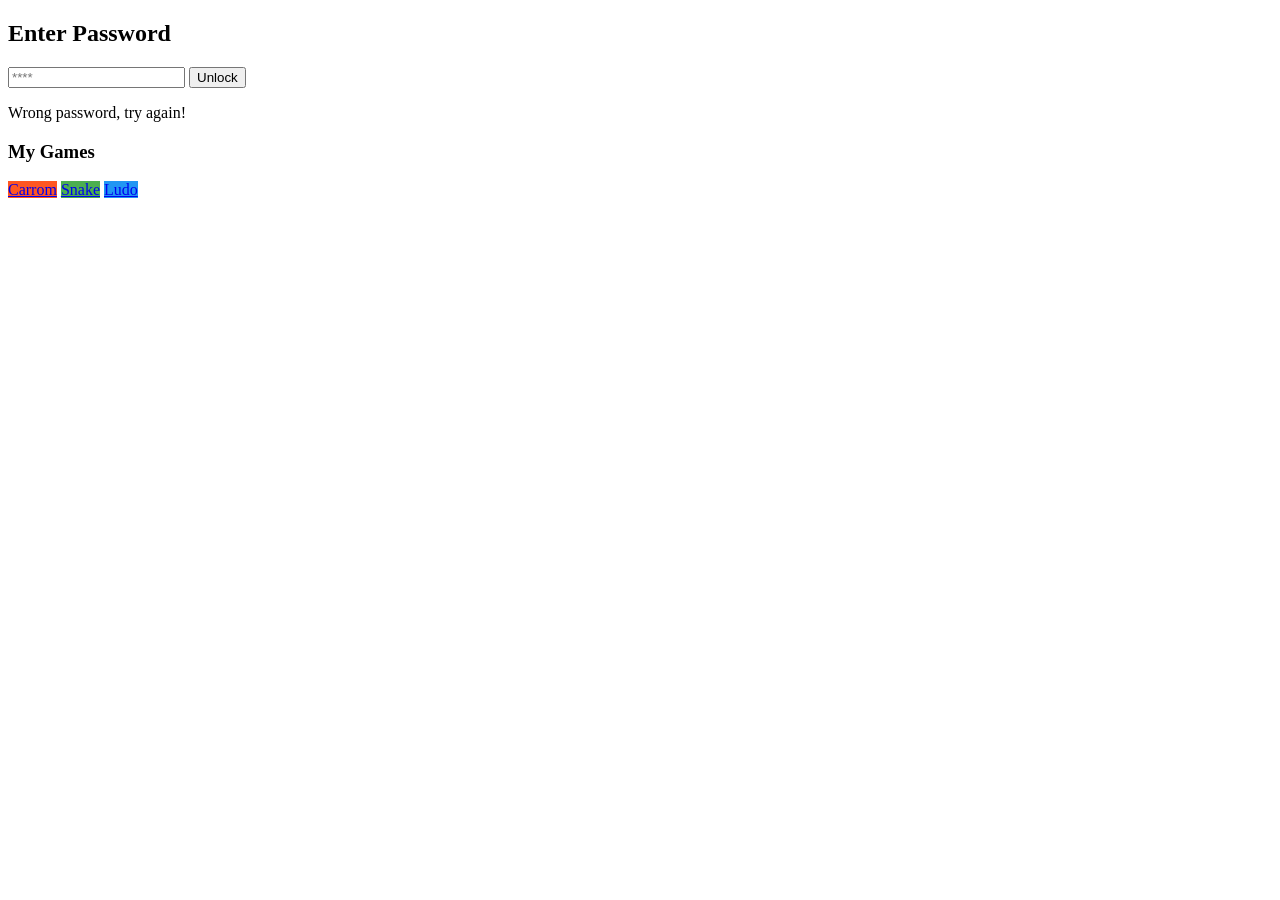
==== index.html @ 1b700bc5 "Create index.html" ====
<!DOCTYPE html>
<html lang="en">
<head>
    <meta charset="UTF-8">
    <meta name="viewport" content="width=device-width, initial-scale=1.0">
    <title>My Phone Gaming Hub</title>
    <link rel="stylesheet" href="style.css">
</head>
<body>

    <div class="phone-frame">
        
        <div id="lock-screen" class="screen">
            <h2>Enter Password</h2>
            <input type="password" id="password-input" placeholder="****">
            <button onclick="checkPassword()">Unlock</button>
            <p id="error-message" class="hidden">Wrong password, try again!</p>
        </div>

        <div id="home-screen" class="screen hidden">
            <h3>My Games</h3>
            <div class="app-grid">
                <a href="games/carrom.html" class="app-icon" style="background-color: #ff5722;">Carrom</a>
                <a href="games/snake.html" class="app-icon" style="background-color: #4caf50;">Snake</a>
                <a href="games/ludo.html" class="app-icon" style="background-color: #2196f3;">Ludo</a>
            </div>
        </div>

    </div>

    <script src="script.js"></script>
</body>
</html>
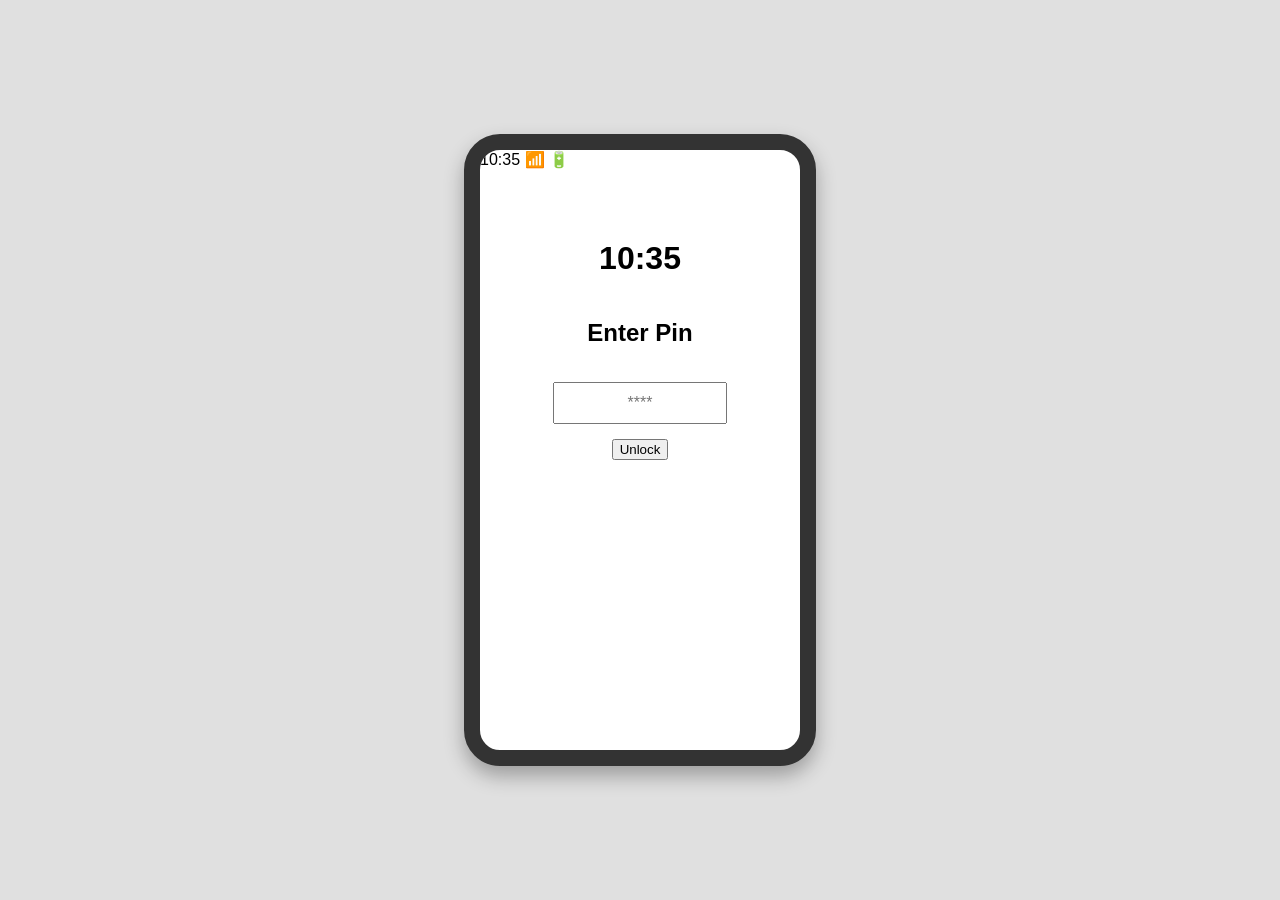
==== commit cb3bc2bf: "Update index.html" ====
--- a/index.html
+++ b/index.html
@@ -10,15 +10,19 @@
 
     <div class="phone-frame">
         
+        <div class="notch"></div>
+        <div class="status-bar">
+            <span>10:35</span> <span>📶 🔋</span> </div>
+
         <div id="lock-screen" class="screen">
-            <h2>Enter Password</h2>
-            <input type="password" id="password-input" placeholder="****">
+            <h1 id="lock-time">10:35</h1>
+            <h2>Enter Pin</h2>
+            <input type="password" id="password-input" placeholder="****" maxlength="4">
             <button onclick="checkPassword()">Unlock</button>
-            <p id="error-message" class="hidden">Wrong password, try again!</p>
+            <p id="error-message" class="hidden">Wrong pin! 😸</p>
         </div>
 
         <div id="home-screen" class="screen hidden">
-            <h3>My Games</h3>
             <div class="app-grid">
                 <a href="games/carrom.html" class="app-icon" style="background-color: #ff5722;">Carrom</a>
                 <a href="games/snake.html" class="app-icon" style="background-color: #4caf50;">Snake</a>
--- a/style.css
+++ b/style.css
@@ -0,0 +1,77 @@
+/* Centers the phone on the computer screen */
+body {
+    display: flex;
+    justify-content: center;
+    align-items: center;
+    height: 100vh;
+    background-color: #e0e0e0;
+    margin: 0;
+    font-family: Arial, sans-serif;
+}
+
+/* Makes the container look like a smartphone */
+.phone-frame {
+    width: 320px;
+    height: 600px;
+    background-color: #ffffff;
+    border: 16px solid #333333;
+    border-radius: 36px;
+    box-shadow: 0 10px 20px rgba(0,0,0,0.3);
+    overflow: hidden; /* Keeps content inside the rounded corners */
+    position: relative;
+}
+
+/* General screen styling */
+.screen {
+    width: 100%;
+    height: 100%;
+    display: flex;
+    flex-direction: column;
+    align-items: center;
+    padding-top: 50px;
+    box-sizing: border-box;
+}
+
+/* The app grid layout */
+.app-grid {
+    display: grid;
+    grid-template-columns: repeat(3, 1fr);
+    gap: 15px;
+    padding: 20px;
+    width: 100%;
+    box-sizing: border-box;
+}
+
+/* Individual app icon styling */
+.app-icon {
+    width: 60px;
+    height: 60px;
+    color: white;
+    display: flex;
+    justify-content: center;
+    align-items: center;
+    border-radius: 16px;
+    text-decoration: none;
+    font-size: 12px;
+    font-weight: bold;
+    box-shadow: 0 4px 6px rgba(0,0,0,0.1);
+}
+
+/* Helper class to hide elements */
+.hidden {
+    display: none !important;
+}
+
+/* Styling for the password elements */
+#password-input {
+    margin: 15px 0;
+    padding: 10px;
+    font-size: 16px;
+    text-align: center;
+    width: 150px;
+}
+
+#error-message {
+    color: red;
+    font-size: 12px;
+}
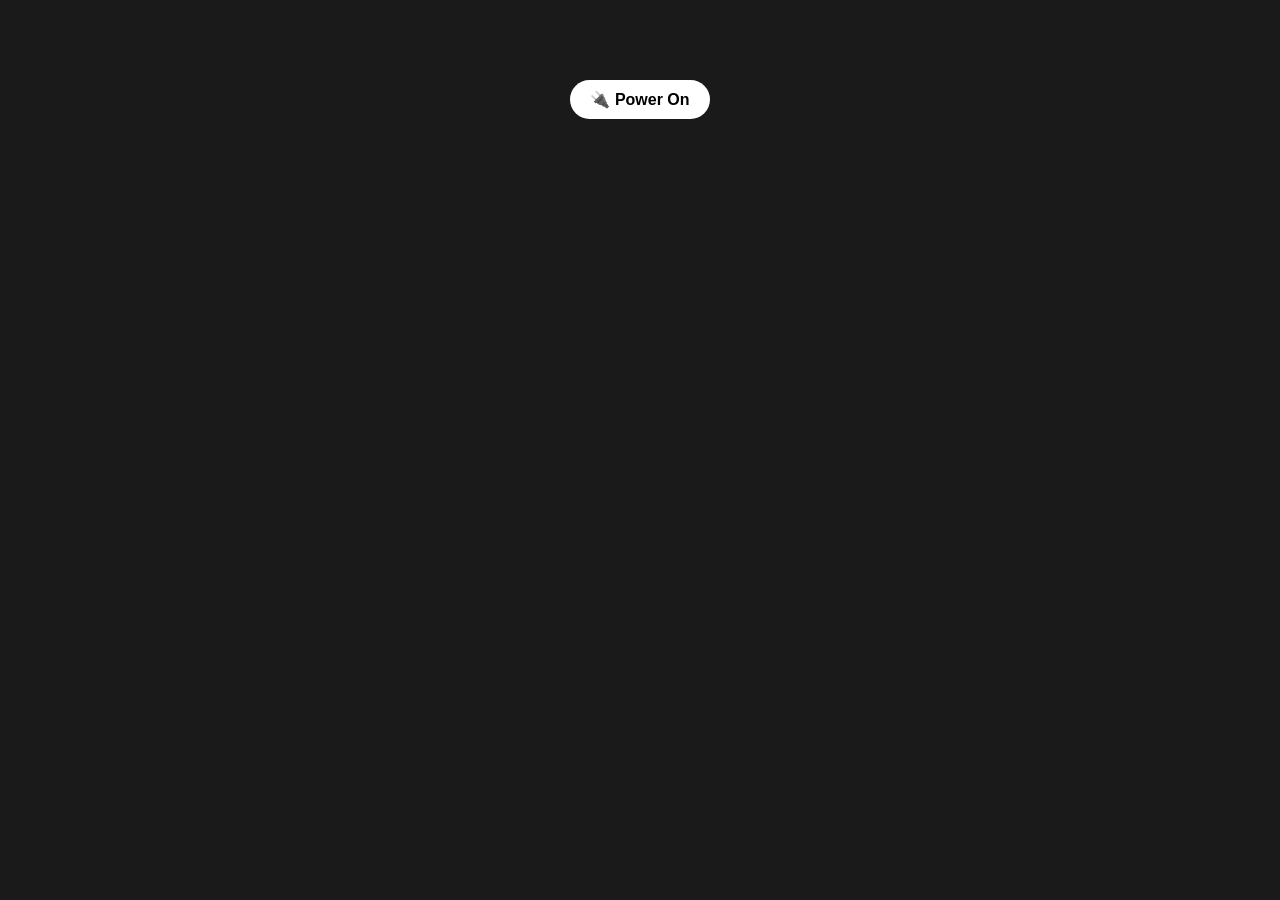
==== commit a2d0804a: "Update index.html" ====
--- a/index.html
+++ b/index.html
@@ -2,31 +2,35 @@
 <html lang="en">
 <head>
     <meta charset="UTF-8">
-    <meta name="viewport" content="width=device-width, initial-scale=1.0">
+    <meta name="viewport" content="width=device-width, initial-scale=1.0, maximum-scale=1.0, user-scalable=no">
     <title>My Phone Gaming Hub</title>
     <link rel="stylesheet" href="style.css">
 </head>
 <body>
 
-    <div class="phone-frame">
+    <div id="power-screen" class="screen">
+        <button id="power-btn" onclick="powerOn()">🔌 Power On</button>
+    </div>
+
+    <div id="phone-ui" class="hidden">
         
         <div class="notch"></div>
         <div class="status-bar">
-            <span>10:35</span> <span>📶 🔋</span> </div>
+            <span id="status-time">--:--</span> <span>📶 🔋</span>
+        </div>
 
         <div id="lock-screen" class="screen">
-            <h1 id="lock-time">10:35</h1>
-            <h2>Enter Pin</h2>
+            <h1 id="lock-time">--:--</h1> <h2>Enter Pin</h2>
             <input type="password" id="password-input" placeholder="****" maxlength="4">
-            <button onclick="checkPassword()">Unlock</button>
+            <button class="unlock-btn" onclick="checkPassword()">Unlock</button>
             <p id="error-message" class="hidden">Wrong pin! 😸</p>
         </div>
 
         <div id="home-screen" class="screen hidden">
             <div class="app-grid">
-                <a href="games/carrom.html" class="app-icon" style="background-color: #ff5722;">Carrom</a>
-                <a href="games/snake.html" class="app-icon" style="background-color: #4caf50;">Snake</a>
-                <a href="games/ludo.html" class="app-icon" style="background-color: #2196f3;">Ludo</a>
+                <a href="game/carrom.html" class="app-icon" style="background-color: #ff5722;">Carrom</a>
+                <a href="game/snake.html" class="app-icon" style="background-color: #4caf50;">Snake</a>
+                <a href="game/ludo.html" class="app-icon" style="background-color: #2196f3;">Ludo</a>
             </div>
         </div>
 
--- a/style.css
+++ b/style.css
@@ -1,77 +1,159 @@
-/* Centers the phone on the computer screen */
 body {
     display: flex;
     justify-content: center;
     align-items: center;
     height: 100vh;
-    background-color: #e0e0e0;
+    background-color: #1a1a1a; /* Darker background outside the phone */
     margin: 0;
     font-family: Arial, sans-serif;
 }
 
-/* Makes the container look like a smartphone */
 .phone-frame {
-    width: 320px;
-    height: 600px;
-    background-color: #ffffff;
-    border: 16px solid #333333;
-    border-radius: 36px;
-    box-shadow: 0 10px 20px rgba(0,0,0,0.3);
-    overflow: hidden; /* Keeps content inside the rounded corners */
+    width: 350px;
+    height: 700px;
+    background-color: #000;
+    /* Adding a cool online wallpaper! */
+    background-image: url('https://images.unsplash.com/photo-1618005182384-a83a8bd57fbe?q=80&w=800&auto=format&fit=crop'); 
+    background-size: cover;
+    background-position: center;
+    border: 14px solid #222;
+    border-radius: 40px;
+    box-shadow: 0 20px 40px rgba(0,0,0,0.5);
+    overflow: hidden; 
     position: relative;
 }
 
-/* General screen styling */
+/* The camera cutout */
+.notch {
+    position: absolute;
+    top: 0;
+    left: 50%;
+    transform: translateX(-50%);
+    width: 120px;
+    height: 25px;
+    background-color: #222;
+    border-bottom-left-radius: 15px;
+    border-bottom-right-radius: 15px;
+    z-index: 10;
+}
+
+/* The top bar with battery and time */
+.status-bar {
+    position: absolute;
+    top: 8px;
+    width: 100%;
+    padding: 0 25px;
+    box-sizing: border-box;
+    display: flex;
+    justify-content: space-between;
+    color: white;
+    font-size: 12px;
+    font-weight: bold;
+    z-index: 9;
+}
+
 .screen {
     width: 100%;
     height: 100%;
     display: flex;
     flex-direction: column;
     align-items: center;
-    padding-top: 50px;
+    padding-top: 80px; /* Pushed down so it doesn't hide behind the notch */
     box-sizing: border-box;
+    position: absolute;
+    top: 0;
+    left: 0;
 }
 
-/* The app grid layout */
+/* Making the lock screen blurry and dark */
+#lock-screen {
+    background-color: rgba(0, 0, 0, 0.5);
+    backdrop-filter: blur(10px); /* Creates a glass effect */
+    color: white;
+}
+
+#lock-time {
+    font-size: 60px;
+    margin: 20px 0;
+    font-weight: normal;
+}
+
 .app-grid {
     display: grid;
     grid-template-columns: repeat(3, 1fr);
-    gap: 15px;
+    gap: 20px;
     padding: 20px;
     width: 100%;
     box-sizing: border-box;
 }
 
-/* Individual app icon styling */
 .app-icon {
-    width: 60px;
-    height: 60px;
+    width: 65px;
+    height: 65px;
     color: white;
     display: flex;
     justify-content: center;
     align-items: center;
-    border-radius: 16px;
+    border-radius: 18px;
     text-decoration: none;
-    font-size: 12px;
+    font-size: 13px;
     font-weight: bold;
-    box-shadow: 0 4px 6px rgba(0,0,0,0.1);
+    box-shadow: 0 4px 10px rgba(0,0,0,0.3);
+    transition: transform 0.2s; /* Makes the scaling smooth */
 }
 
-/* Helper class to hide elements */
+/* Bounces the app slightly when hovered/tapped */
+.app-icon:hover {
+    transform: scale(1.1);
+}
+
 .hidden {
     display: none !important;
 }
 
-/* Styling for the password elements */
 #password-input {
     margin: 15px 0;
-    padding: 10px;
+    padding: 15px;
+    font-size: 18px;
+    text-align: center;
+    width: 120px;
+    border-radius: 10px;
+    border: none;
+    outline: none;
+}
+
+button {
+    padding: 10px 20px;
     font-size: 16px;
-    text-align: center;
-    width: 150px;
+    border-radius: 20px;
+    border: none;
+    background-color: white;
+    color: black;
+    font-weight: bold;
+    cursor: pointer;
 }
 
 #error-message {
-    color: red;
-    font-size: 12px;
+    color: #ffaaaa;
+    font-size: 14px;
+    margin-top: 15px;
 }
+
+/* ANIMATIONS */
+.slide-up {
+    animation: slideUpAnim 0.6s ease-in-out forwards;
+}
+
+@keyframes slideUpAnim {
+    0% { transform: translateY(0); opacity: 1; }
+    100% { transform: translateY(-100%); opacity: 0; }
+}
+
+.fade-in {
+    animation: fadeInAnim 0.6s ease-in-out forwards;
+}
+
+@keyframes fadeInAnim {
+    0% { opacity: 0; transform: scale(0.9); }
+    100% { opacity: 1; transform: scale(1); }
+}
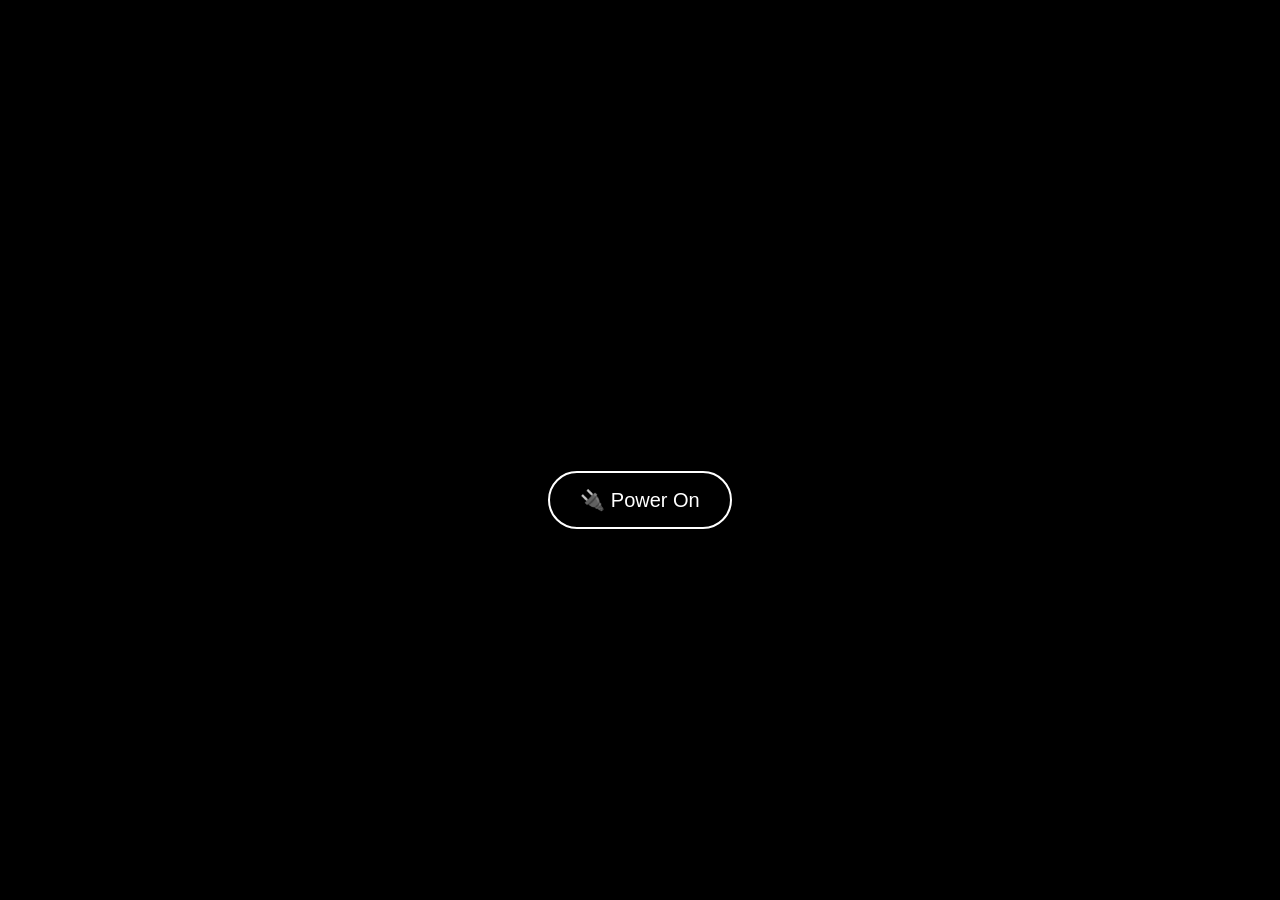
==== commit eec94cf9: "Update index.html" ====
--- a/index.html
+++ b/index.html
@@ -16,14 +16,36 @@
         
         <div class="notch"></div>
         <div class="status-bar">
-            <span id="status-time">--:--</span> <span>📶 🔋</span>
+            <span id="status-time">--:--</span>
+            <span>📶 🔋</span>
         </div>
 
         <div id="lock-screen" class="screen">
-            <h1 id="lock-time">--:--</h1> <h2>Enter Pin</h2>
-            <input type="password" id="password-input" placeholder="****" maxlength="4">
-            <button class="unlock-btn" onclick="checkPassword()">Unlock</button>
+            <h1 id="lock-time">--:--</h1>
+            <h2>Enter Pin</h2>
+            
+            <div class="pin-display" id="pin-dots">
+                <div class="pin-dot"></div>
+                <div class="pin-dot"></div>
+                <div class="pin-dot"></div>
+                <div class="pin-dot"></div>
+            </div>
+
             <p id="error-message" class="hidden">Wrong pin! 😸</p>
+
+            <div class="keypad">
+                <button class="key" onclick="pressKey('1')">1</button>
+                <button class="key" onclick="pressKey('2')">2</button>
+                <button class="key" onclick="pressKey('3')">3</button>
+                <button class="key" onclick="pressKey('4')">4</button>
+                <button class="key" onclick="pressKey('5')">5</button>
+                <button class="key" onclick="pressKey('6')">6</button>
+                <button class="key" onclick="pressKey('7')">7</button>
+                <button class="key" onclick="pressKey('8')">8</button>
+                <button class="key" onclick="pressKey('9')">9</button>
+                <div class="key empty"></div> <button class="key" onclick="pressKey('0')">0</button>
+                <button class="key action-key" onclick="deleteKey()">⌫</button>
+            </div>
         </div>
 
         <div id="home-screen" class="screen hidden">
--- a/style.css
+++ b/style.css
@@ -1,53 +1,72 @@
 body {
+    margin: 0;
+    padding: 0;
+    background-color: #000;
+    font-family: Arial, sans-serif;
+    overflow: hidden; /* Stops the screen from scrolling up and down */
+}
+
+/* Power screen styling */
+#power-screen {
+    background-color: #000;
+    color: white;
     display: flex;
     justify-content: center;
     align-items: center;
     height: 100vh;
-    background-color: #1a1a1a; /* Darker background outside the phone */
-    margin: 0;
-    font-family: Arial, sans-serif;
+    width: 100vw;
+    z-index: 100;
 }
 
-.phone-frame {
-    width: 350px;
-    height: 700px;
-    background-color: #000;
-    /* Adding a cool online wallpaper! */
+#power-btn {
+    padding: 15px 30px;
+    font-size: 20px;
+    border-radius: 30px;
+    border: 2px solid white;
+    background-color: transparent;
+    color: white;
+    cursor: pointer;
+    transition: 0.3s;
+}
+
+#power-btn:hover {
+    background-color: white;
+    color: black;
+}
+
+/* Full screen phone UI */
+#phone-ui {
+    width: 100vw;
+    height: 100vh;
     background-image: url('https://images.unsplash.com/photo-1618005182384-a83a8bd57fbe?q=80&w=800&auto=format&fit=crop'); 
     background-size: cover;
     background-position: center;
-    border: 14px solid #222;
-    border-radius: 40px;
-    box-shadow: 0 20px 40px rgba(0,0,0,0.5);
-    overflow: hidden; 
     position: relative;
 }
 
-/* The camera cutout */
 .notch {
     position: absolute;
     top: 0;
     left: 50%;
     transform: translateX(-50%);
-    width: 120px;
-    height: 25px;
-    background-color: #222;
-    border-bottom-left-radius: 15px;
-    border-bottom-right-radius: 15px;
+    width: 150px;
+    height: 30px;
+    background-color: #000;
+    border-bottom-left-radius: 20px;
+    border-bottom-right-radius: 20px;
     z-index: 10;
 }
 
-/* The top bar with battery and time */
 .status-bar {
     position: absolute;
-    top: 8px;
+    top: 10px;
     width: 100%;
-    padding: 0 25px;
+    padding: 0 20px;
     box-sizing: border-box;
     display: flex;
     justify-content: space-between;
     color: white;
-    font-size: 12px;
+    font-size: 14px;
     font-weight: bold;
     z-index: 9;
 }
@@ -58,30 +77,29 @@
     display: flex;
     flex-direction: column;
     align-items: center;
-    padding-top: 80px; /* Pushed down so it doesn't hide behind the notch */
+    padding-top: 100px; 
     box-sizing: border-box;
     position: absolute;
     top: 0;
     left: 0;
 }
 
-/* Making the lock screen blurry and dark */
 #lock-screen {
-    background-color: rgba(0, 0, 0, 0.5);
-    backdrop-filter: blur(10px); /* Creates a glass effect */
+    background-color: rgba(0, 0, 0, 0.6);
+    backdrop-filter: blur(10px);
     color: white;
 }
 
 #lock-time {
-    font-size: 60px;
+    font-size: 70px;
     margin: 20px 0;
     font-weight: normal;
 }
 
 .app-grid {
     display: grid;
-    grid-template-columns: repeat(3, 1fr);
-    gap: 20px;
+    grid-template-columns: repeat(4, 1fr); /* Fits nicely across a real phone screen */
+    gap: 15px;
     padding: 20px;
     width: 100%;
     box-sizing: border-box;
@@ -99,10 +117,9 @@
     font-size: 13px;
     font-weight: bold;
     box-shadow: 0 4px 10px rgba(0,0,0,0.3);
-    transition: transform 0.2s; /* Makes the scaling smooth */
+    transition: transform 0.2s;
 }
 
-/* Bounces the app slightly when hovered/tapped */
 .app-icon:hover {
     transform: scale(1.1);
 }
@@ -114,16 +131,16 @@
 #password-input {
     margin: 15px 0;
     padding: 15px;
-    font-size: 18px;
+    font-size: 20px;
     text-align: center;
-    width: 120px;
+    width: 150px;
     border-radius: 10px;
     border: none;
     outline: none;
 }
 
-button {
-    padding: 10px 20px;
+.unlock-btn {
+    padding: 10px 25px;
     font-size: 16px;
     border-radius: 20px;
     border: none;
@@ -135,11 +152,10 @@
 
 #error-message {
     color: #ffaaaa;
-    font-size: 14px;
+    font-size: 16px;
     margin-top: 15px;
 }
 
-/* ANIMATIONS */
 .slide-up {
     animation: slideUpAnim 0.6s ease-in-out forwards;
 }
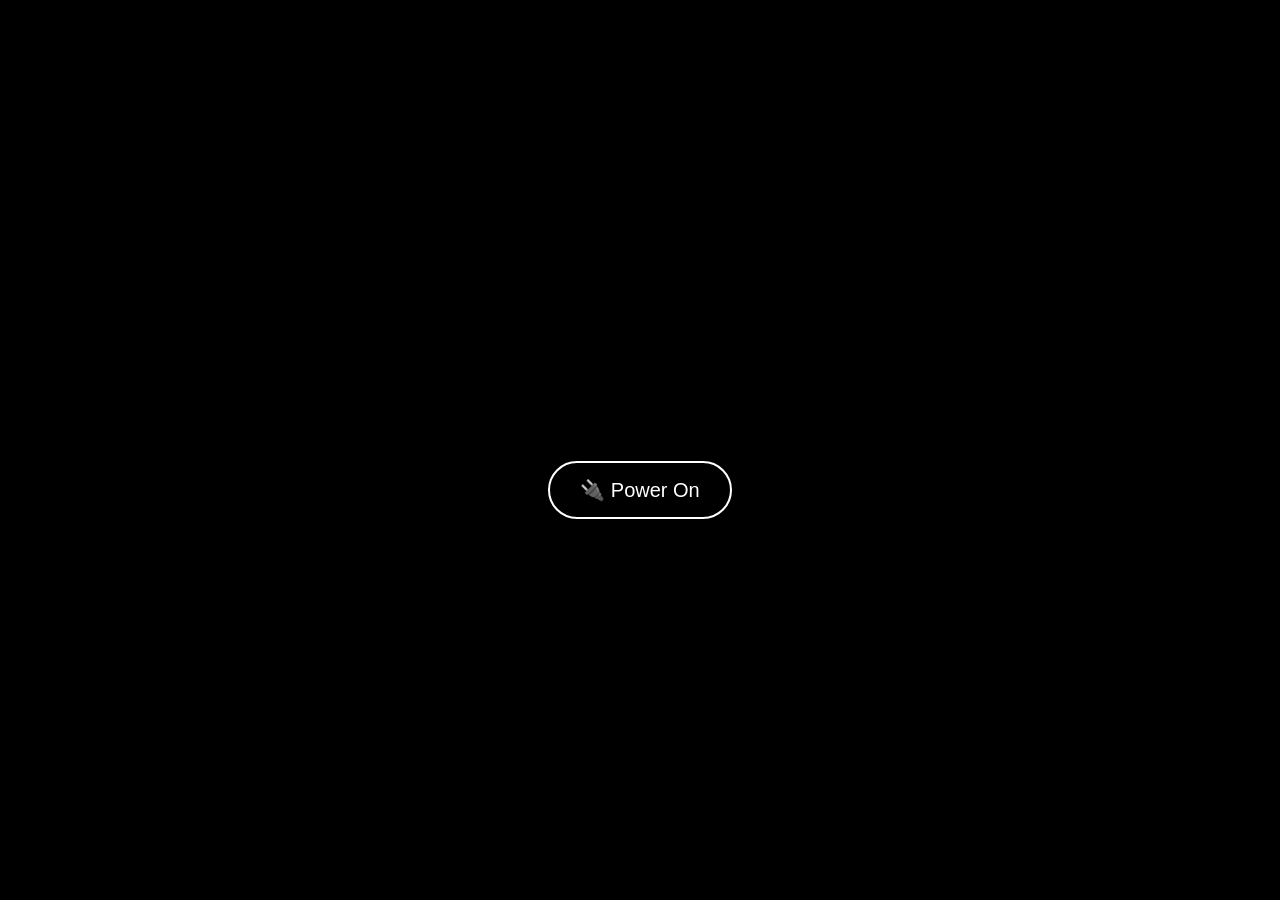
==== commit c8e2e942: "Update index.html" ====
--- a/index.html
+++ b/index.html
@@ -43,7 +43,8 @@
                 <button class="key" onclick="pressKey('7')">7</button>
                 <button class="key" onclick="pressKey('8')">8</button>
                 <button class="key" onclick="pressKey('9')">9</button>
-                <div class="key empty"></div> <button class="key" onclick="pressKey('0')">0</button>
+                <div class="key empty"></div> 
+                <button class="key" onclick="pressKey('0')">0</button>
                 <button class="key action-key" onclick="deleteKey()">⌫</button>
             </div>
         </div>
--- a/style.css
+++ b/style.css
@@ -3,10 +3,9 @@
     padding: 0;
     background-color: #000;
     font-family: Arial, sans-serif;
-    overflow: hidden; /* Stops the screen from scrolling up and down */
-}
-
-/* Power screen styling */
+    overflow: hidden; 
+}
+
 #power-screen {
     background-color: #000;
     color: white;
@@ -34,7 +33,6 @@
     color: black;
 }
 
-/* Full screen phone UI */
 #phone-ui {
     width: 100vw;
     height: 100vh;
@@ -77,7 +75,7 @@
     display: flex;
     flex-direction: column;
     align-items: center;
-    padding-top: 100px; 
+    padding-top: 80px; 
     box-sizing: border-box;
     position: absolute;
     top: 0;
@@ -92,13 +90,74 @@
 
 #lock-time {
     font-size: 70px;
-    margin: 20px 0;
+    margin: 10px 0;
     font-weight: normal;
 }
 
+/* --- NEW PIN PAD STYLES --- */
+.pin-display {
+    display: flex;
+    gap: 20px;
+    margin: 15px 0 25px 0;
+}
+
+.pin-dot {
+    width: 16px;
+    height: 16px;
+    border-radius: 50%;
+    border: 2px solid white;
+    background-color: transparent;
+    transition: background-color 0.2s;
+}
+
+/* This class gets added by Javascript when a number is tapped */
+.pin-dot.filled {
+    background-color: white;
+}
+
+.keypad {
+    display: grid;
+    grid-template-columns: repeat(3, 1fr);
+    gap: 25px;
+    margin-top: 10px;
+}
+
+.key {
+    width: 75px;
+    height: 75px;
+    border-radius: 50%;
+    border: none;
+    background-color: rgba(255, 255, 255, 0.15);
+    color: white;
+    font-size: 32px;
+    display: flex;
+    justify-content: center;
+    align-items: center;
+    cursor: pointer;
+    backdrop-filter: blur(5px);
+    transition: transform 0.1s, background-color 0.1s;
+}
+
+.key.empty {
+    background-color: transparent;
+    cursor: default;
+}
+
+.key.action-key {
+    font-size: 24px;
+    background-color: transparent;
+}
+
+/* The squish animation when you tap a button! */
+.key:active:not(.empty) {
+    transform: scale(0.85);
+    background-color: rgba(255, 255, 255, 0.4);
+}
+
+/* --- APP GRID STYLES --- */
 .app-grid {
     display: grid;
-    grid-template-columns: repeat(4, 1fr); /* Fits nicely across a real phone screen */
+    grid-template-columns: repeat(4, 1fr); 
     gap: 15px;
     padding: 20px;
     width: 100%;
@@ -128,34 +187,14 @@
     display: none !important;
 }
 
-#password-input {
-    margin: 15px 0;
-    padding: 15px;
-    font-size: 20px;
-    text-align: center;
-    width: 150px;
-    border-radius: 10px;
-    border: none;
-    outline: none;
-}
-
-.unlock-btn {
-    padding: 10px 25px;
-    font-size: 16px;
-    border-radius: 20px;
-    border: none;
-    background-color: white;
-    color: black;
-    font-weight: bold;
-    cursor: pointer;
-}
-
 #error-message {
     color: #ffaaaa;
     font-size: 16px;
-    margin-top: 15px;
-}
-
+    margin: 0 0 15px 0;
+    height: 20px; /* Keeps space so things don't jump around */
+}
+
+/* --- ANIMATIONS --- */
 .slide-up {
     animation: slideUpAnim 0.6s ease-in-out forwards;
 }
@@ -173,3 +212,14 @@
     0% { opacity: 0; transform: scale(0.9); }
     100% { opacity: 1; transform: scale(1); }
 }
+
+.shake {
+    animation: shakeAnim 0.4s ease-in-out;
+}
+
+/* The animation for a wrong password */
+@keyframes shakeAnim {
+    0%, 100% { transform: translateX(0); }
+    20%, 60% { transform: translateX(-15px); }
+    40%, 80% { transform: translateX(15px); }
+}
